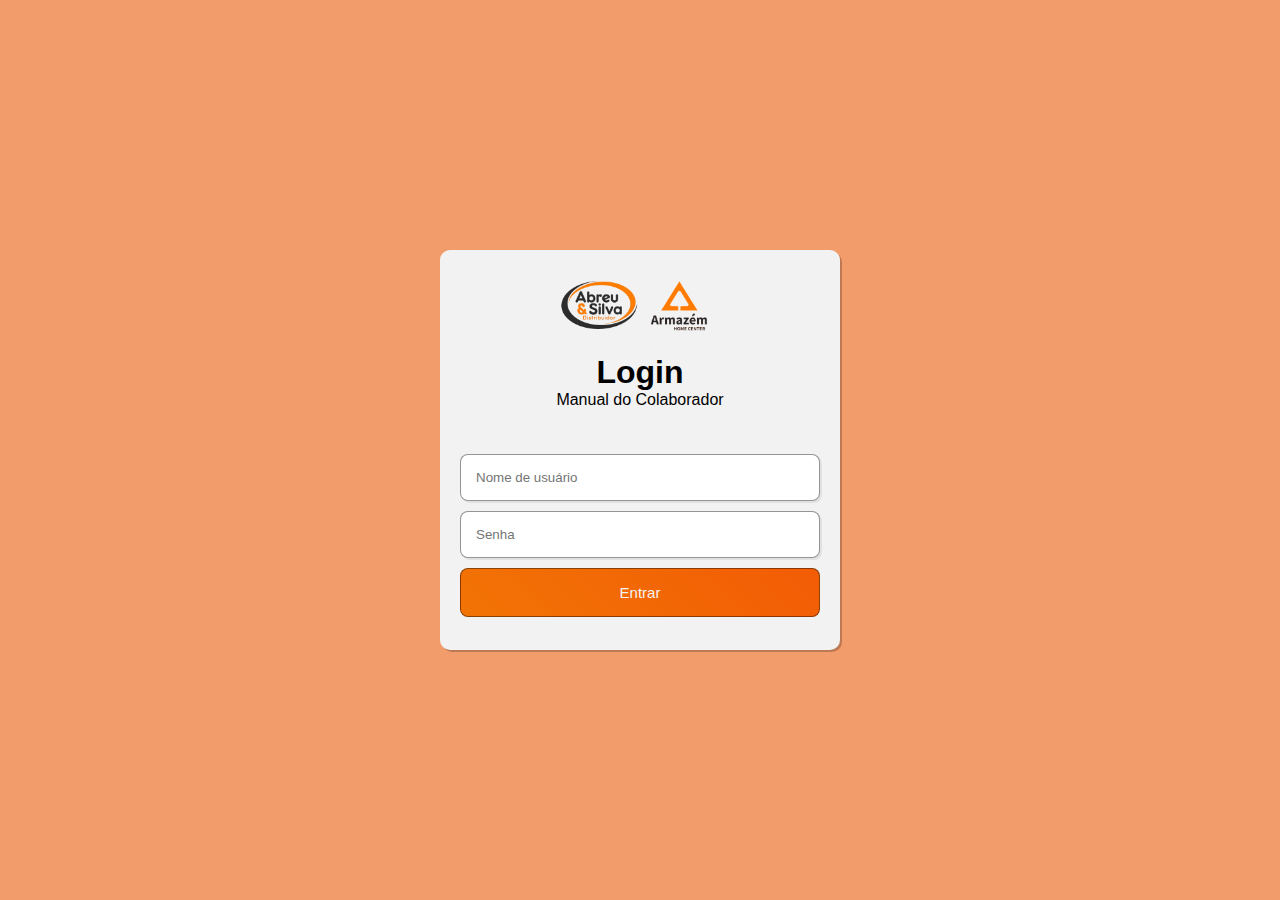
==== index.html @ 2860c3cb "add" ====
<!DOCTYPE html>
<html lang="pt-br">
<head>
    <meta charset="UTF-8">
    <meta name="viewport" content="width=device-width, initial-scale=1.0">
    <link rel="stylesheet" href="style.css">
    <title>Login</title>
</head>
<body>
    
        <div class="container">
            <div class="logo">
                <img src="imagens/logos.png" alt="Logo das Empresas">
            </div>
            
            <div class="text">
                <h1>Login</h1>
                <p>Manual do Colaborador</p>
            </div>
            <form>
                <div class="user-input">
                    <input type="text" placeholder="Nome de usuário" required id="nome">
                </div>
                <div class="user-input">
                    <input type="password" placeholder="Senha" required minlength="8" id="senha">
                </div>
                
                <button type="submit">Entrar</button>
            </form>
        </div>

        <script src="login.js"></script>
</body>
</html>
---- style.css ----
* {
    margin: 0;
    padding: 0;
    font-family: Arial, Helvetica, sans-serif;
    box-sizing: border-box;
}

:root {
    --bg-color: #F29C6B;
    --main-color: #00abf0;
    --text-color: #333;
    --second-text-color: #555;
    --white-color: #fff;
    --container-color: #F2F2F2;
    --pages-color: linear-gradient(90deg, #fff, #ddd);
    --border: .125rem solid #00abf0;
    --box-shadow: 0 0 .6rem rgba(0, 0, 0, .2);
}

body {
    width: 100%;
    height: 100vh;
    display: flex;
    justify-content: center;
    align-items: center;
    background-color: var(--bg-color);
}

.container {
    width: 400px;
    height: 400px;
    display: block;
    margin: auto;
    text-align: center;
    border-radius: 10px;
    background: var(--container-color);
    box-shadow: 2px 2px rgba(0, 0, 0, 0.219);
}

.logo img {
    margin-top: 15px;
    width: 40%;
    height: 80px;
}
.text {
    margin-top: 5px;
}

form {
    margin-top: 40px;
}
.user-input input  {
    width: 90%;
    padding: 15px;
    margin: 5px;
    
    border-radius: 8px;
    border-style: none;
    border: 1px solid rgba(0, 0, 0, 0.418);
    outline: none;
    box-shadow: 2px 2px rgba(0, 0, 0, 0.068);
    
}

.user-input input:hover {
    border: 1px solid #f27405a2;
    box-shadow: 2px 2px #f2740596;
}



button {
    width: 90%;
    padding: 15px;
    margin-top: 5px;

    font-size: 15px;
    background-image: linear-gradient(45deg, #F27405,#F25C05);
    color: #F2F2F2;

    border-radius: 8px;
    border-style: none;
    border: 1px solid rgba(0, 0, 0, 0.418);
}

button:hover {
    background-image: none;
    color: #F25C05;
    border-color: #F25C05;
}
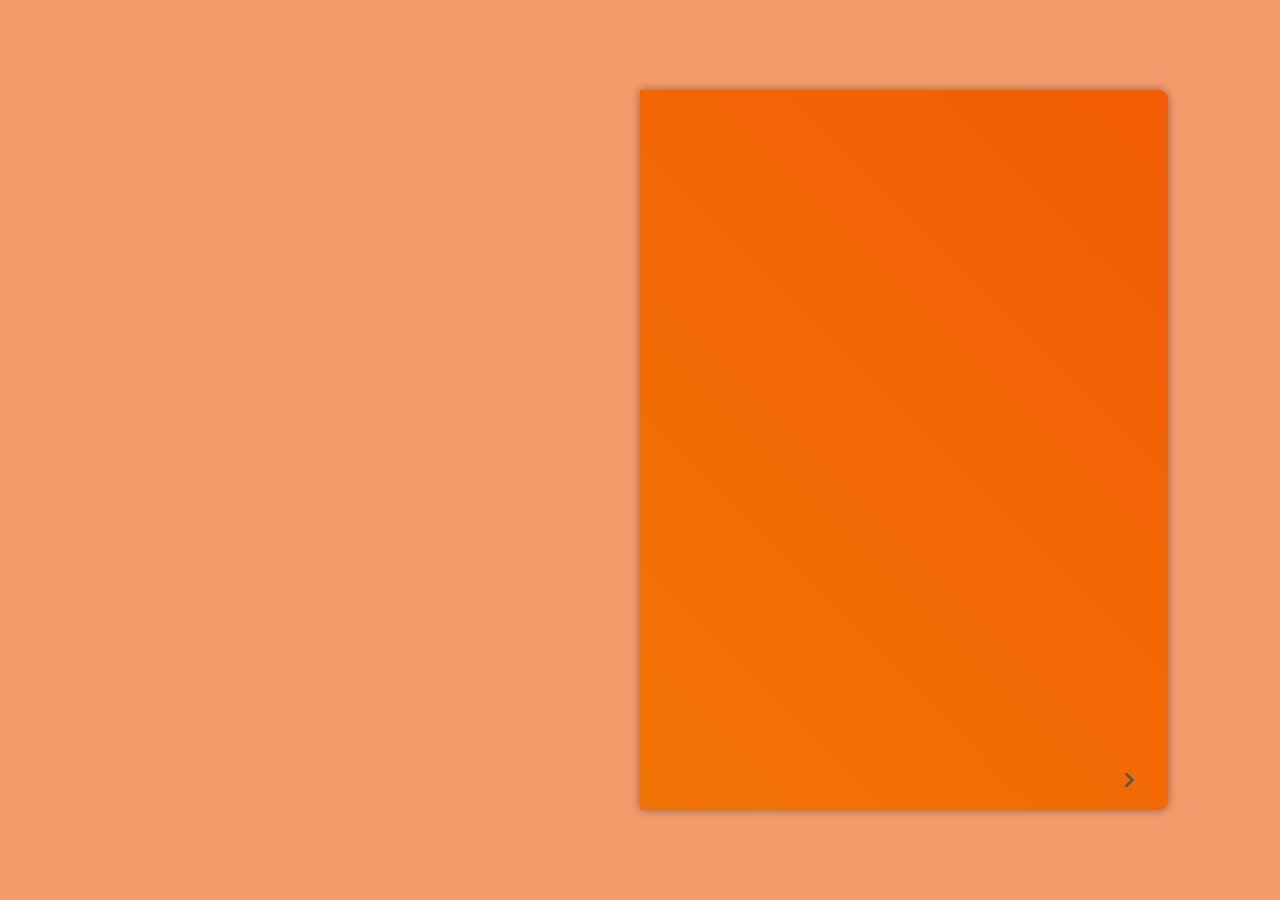
==== commit 5e412c1a: "finalizado" ====
--- a/index.html
+++ b/index.html
@@ -4,31 +4,465 @@
     <meta charset="UTF-8">
     <meta name="viewport" content="width=device-width, initial-scale=1.0">
     <link rel="stylesheet" href="style.css">
-    <title>Login</title>
+    <link rel="shortcut icon" href="favicon.ico" type="image/x-icon">
+    <!--Box icons-->
+    <link href='https://unpkg.com/boxicons@2.1.4/css/boxicons.min.css' rel='stylesheet'>
+    <title>Manual do colaborador</title>
 </head>
 <body>
     
-        <div class="container">
-            <div class="logo">
-                <img src="imagens/logos.png" alt="Logo das Empresas">
-            </div>
-            
-            <div class="text">
-                <h1>Login</h1>
-                <p>Manual do Colaborador</p>
-            </div>
-            <form>
-                <div class="user-input">
-                    <input type="text" placeholder="Nome de usuário" required id="nome">
+    <div class="wrapper">
+        <div class="cover cover-right"></div>
+        <div class="cover cover-left" id="turn-0">
+            <span class="nextprev-btn" data-page="turn-0">
+                <i class='bx bx-chevron-right'></i>
+            </span>
+        </div>
+        <div class="book">
+           <!--Initial page-->
+            <div class="book-page page-left">
+                <div>
+                  <img src="pags/sumario1.png" alt="">
+                  
                 </div>
-                <div class="user-input">
-                    <input type="password" placeholder="Senha" required minlength="8" id="senha">
+            </div>
+
+            <!-- Page 1 & 2 -->
+            <div class="book-page page-right" id="turn-2">
+                <!--page 1-->
+                <div class="page-front">
+                    <img src="pags/sumario2.png" alt="">
+                    
+                    <span class="number-page">1</span>
+
+                    <!-- Next Button-->
+                    <span class="nextprev-btn" data-page="turn-2">
+                        <i class='bx bx-chevron-right' ></i>
+                    </span>
                 </div>
-                
-                <button type="submit">Entrar</button>
-            </form>
+
+                <!--Page 2-->
+                <div class="page-back">
+                    <img src="pags/sumario3.png" alt="">
+
+                    <span class="number-page">2</span>
+
+                     <!-- Prev Button-->
+                     <span class="nextprev-btn back" data-page="turn-2">
+                        <i class='bx bx-chevron-left'></i>
+                    </span>
+                </div>
+
+            </div>
+
+            <!-- Page 3 & 4 -->
+            <div class="book-page page-right" id="turn-3">
+              <!--Page 3-->
+                <div class="page-front">
+                   <img src="pags/pag3.png" alt="">
+
+                    <span class="number-page">3</span>
+                 
+                    <!-- Next Button-->
+                     <span class="nextprev-btn" data-page="turn-3">
+                        <i class='bx bx-chevron-right' ></i>
+                    </span>
+
+                </div>
+  
+                <!--Page 4-->
+                <div class="page-back">
+                    <img src="pags/nossahistoria.png" alt="">
+
+                    <span class="number-page">4</span>
+
+                    <!-- Prev Button-->
+                    <span class="nextprev-btn back" data-page="turn-3">
+                        <i class='bx bx-chevron-left'></i>
+                    </span>
+                </div>
+            </div> 
+
+            <!-- Page 5 & 6 -->
+            <div class="book-page page-right" id="turn-4">
+                <!--Page 5-->
+                  <div class="page-front">
+                      <img src="pags/historia.png" alt="">
+
+                      <span class="number-page">5</span>
+                   
+                      <!-- Next Button-->
+                       <span class="nextprev-btn" data-page="turn-4">
+                          <i class='bx bx-chevron-right'></i>
+                      </span>
+                  </div>
+   
+                  <!--Page 6-->
+                  <div class="page-back">
+                     <img src="pags/pag4.png" alt="">
+  
+                      <span class="number-page">6</span>
+  
+                      <!-- Prev Button-->
+                      <span class="nextprev-btn back" data-page="turn-4">
+                          <i class='bx bx-chevron-left'></i>
+                      </span>
+                  </div>     
+            </div>
+
+            <!-- Page 7 & 8 -->
+            <div class="book-page page-right" id="turn-5">
+                <!--Page 7-->
+                  <div class="page-front">
+                      <img src="pags/pag5.png" alt="">
+
+                      <span class="number-page">7</span>
+                   
+                      <!-- Next Button-->
+                       <span class="nextprev-btn" data-page="turn-5">
+                          <i class='bx bx-chevron-right'></i>
+                      </span>
+                  </div>
+   
+                  <!--Page 8-->
+                  <div class="page-back">
+                     <img src="pags/pag6.png" alt="">
+  
+                      <span class="number-page">8</span>
+  
+                      <!-- Prev Button-->
+                      <span class="nextprev-btn back" data-page="turn-5">
+                          <i class='bx bx-chevron-left'></i>
+                      </span>
+                  </div>     
+            </div>
+
+            <!-- Page 9 & 10 -->
+            <div class="book-page page-right" id="turn-6">
+                <!--Page 9-->
+                  <div class="page-front">
+                      <img src="pags/pag7.png" alt="">
+
+                      <span class="number-page">9</span>
+                   
+                      <!-- Next Button-->
+                       <span class="nextprev-btn" data-page="turn-6">
+                          <i class='bx bx-chevron-right'></i>
+                      </span>
+                  </div>
+   
+                  <!--Page 10-->
+                  <div class="page-back">
+                     <img src="pags/pag8.png" alt="">
+  
+                      <span class="number-page">10</span>
+  
+                      <!-- Prev Button-->
+                      <span class="nextprev-btn back" data-page="turn-6">
+                          <i class='bx bx-chevron-left'></i>
+                      </span>
+                  </div>     
+            </div>
+
+            <!-- Page 11 & 12-->
+            <div class="book-page page-right" id="turn-7">
+                <!--Page 11-->
+                  <div class="page-front">
+                      <img src="pags/pag9.png" alt="">
+
+                      <span class="number-page">11</span>
+                   
+                      <!-- Next Button-->
+                       <span class="nextprev-btn" data-page="turn-7">
+                          <i class='bx bx-chevron-right'></i>
+                      </span>
+                  </div>
+   
+                  <!--Page 12-->
+                  <div class="page-back">
+                     <img src="pags/Normaseprocedimentos.png" alt="">
+  
+                      <span class="number-page">12</span>
+  
+                      <!-- Prev Button-->
+                      <span class="nextprev-btn back" data-page="turn-7">
+                          <i class='bx bx-chevron-left'></i>
+                      </span>
+                  </div>     
+            </div>
+
+            <!-- Page 13 & 14 -->
+            <div class="book-page page-right" id="turn-8">
+                <!--Page 13-->
+                  <div class="page-front">
+                      <img src="pags/ponto.png" alt="">
+
+                      <span class="number-page">13</span>
+                   
+                      <!-- Next Button-->
+                       <span class="nextprev-btn" data-page="turn-8">
+                          <i class='bx bx-chevron-right'></i>
+                      </span>
+                  </div>
+   
+                  <!--Page 14-->
+                  <div class="page-back">
+                     <img src="pags/he1.png" alt="">
+  
+                      <span class="number-page">14</span>
+  
+                      <!-- Prev Button-->
+                      <span class="nextprev-btn back" data-page="turn-8">
+                          <i class='bx bx-chevron-left'></i>
+                      </span>
+                  </div>     
+            </div>
+
+            <!-- Page 15 & 16 -->
+            <div class="book-page page-right" id="turn-9">
+                <!--Page 15-->
+                  <div class="page-front">
+                      <img src="pags/he2.png" alt="">
+
+                      <span class="number-page">15</span>
+                   
+                      <!-- Next Button-->
+                       <span class="nextprev-btn" data-page="turn-9">
+                          <i class='bx bx-chevron-right'></i>
+                      </span>
+                  </div>
+   
+                  <!--Page 16-->
+                  <div class="page-back">
+                     <img src="pags/beneficios.png" alt="">
+  
+                      <span class="number-page">16</span>
+  
+                      <!-- Prev Button-->
+                      <span class="nextprev-btn back" data-page="turn-9">
+                          <i class='bx bx-chevron-left'></i>
+                      </span>
+                  </div>     
+            </div>
+
+            <!-- Page 17 & 18 -->
+            <div class="book-page page-right" id="turn-10">
+                <!--Page 17-->
+                  <div class="page-front">
+                      <img src="pags/servicomedico.png" alt="">
+
+                      <span class="number-page">17</span>
+                   
+                      <!-- Next Button-->
+                       <span class="nextprev-btn" data-page="turn-10">
+                          <i class='bx bx-chevron-right'></i>
+                      </span>
+                  </div>
+   
+                  <!--Page 18-->
+                  <div class="page-back">
+                     <img src="pags/segtrabalho.png" alt="">
+  
+                      <span class="number-page">18</span>
+  
+                      <!-- Prev Button-->
+                      <span class="nextprev-btn back" data-page="turn-10">
+                          <i class='bx bx-chevron-left'></i>
+                      </span>
+                  </div>     
+            </div>
+
+            <!-- Page 19 & 20 -->
+            <div class="book-page page-right" id="turn-11">
+                <!--Page 19-->
+                  <div class="page-front">
+                      <img src="pags/segvida.png" alt="">
+
+                      <span class="number-page">19</span>
+                   
+                      <!-- Next Button-->
+                       <span class="nextprev-btn" data-page="turn-11">
+                          <i class='bx bx-chevron-right'></i>
+                      </span>
+                  </div>
+   
+                  <!--Page 20-->
+                  <div class="page-back">
+                     <img src="pags/13salario.png" alt="">
+  
+                      <span class="number-page">20</span>
+  
+                      <!-- Prev Button-->
+                      <span class="nextprev-btn back" data-page="turn-11">
+                          <i class='bx bx-chevron-left'></i>
+                      </span>
+                  </div>     
+            </div>
+
+            <!-- Page 21 & 22 -->
+            <div class="book-page page-right" id="turn-12">
+                <!--Page 21-->
+                  <div class="page-front">
+                      <img src="pags/licenca.png" alt="">
+
+                      <span class="number-page">21</span>
+                   
+                      <!-- Next Button-->
+                       <span class="nextprev-btn" data-page="turn-12">
+                          <i class='bx bx-chevron-right'></i>
+                      </span>
+                  </div>
+   
+                  <!--Page 22-->
+                  <div class="page-back">
+                     <img src="pags/valeT.png" alt="">
+  
+                      <span class="number-page">22</span>
+  
+                      <!-- Prev Button-->
+                      <span class="nextprev-btn back" data-page="turn-12">
+                          <i class='bx bx-chevron-left'></i>
+                      </span>
+                  </div>     
+            </div>
+
+            <!-- Page 23 & 24 -->
+            <div class="book-page page-right" id="turn-13">
+                <!--Page 23-->
+                  <div class="page-front">
+                      <img src="pags/faltas.png" alt="">
+
+                      <span class="number-page">23</span>
+                   
+                      <!-- Next Button-->
+                       <span class="nextprev-btn" data-page="turn-13">
+                          <i class='bx bx-chevron-right'></i>
+                      </span>
+                  </div>
+   
+                  <!--Page 24-->
+                  <div class="page-back">
+                     <img src="pags/preservacao.png" alt="">
+  
+                      <span class="number-page">24</span>
+  
+                      <!-- Prev Button-->
+                      <span class="nextprev-btn back" data-page="turn-13">
+                          <i class='bx bx-chevron-left'></i>
+                      </span>
+                  </div>     
+            </div>
+
+            <!-- Page 25 & 26 -->
+            <div class="book-page page-right" id="turn-14">
+                <!--Page 25-->
+                  <div class="page-front">
+                      <img src="pags/desperdicio.png" alt="">
+
+                      <span class="number-page">25</span>
+                   
+                      <!-- Next Button-->
+                       <span class="nextprev-btn" data-page="turn-14">
+                          <i class='bx bx-chevron-right'></i>
+                      </span>
+                  </div>
+   
+                  <!--Page 26-->
+                  <div class="page-back">
+                     <img src="pags/atendimento.png" alt="">
+  
+                      <span class="number-page">26</span>
+  
+                      <!-- Prev Button-->
+                      <span class="nextprev-btn back" data-page="turn-14">
+                          <i class='bx bx-chevron-left'></i>
+                      </span>
+                  </div>     
+            </div>
+
+            <!-- Page 27 & 28 -->
+            <div class="book-page page-right" id="turn-15">
+                <!--Page 27-->
+                  <div class="page-front">
+                      <img src="pags/telefone.png" alt="">
+
+                      <span class="number-page">27</span>
+                   
+                      <!-- Next Button-->
+                       <span class="nextprev-btn" data-page="turn-15">
+                          <i class='bx bx-chevron-right'></i>
+                      </span>
+                  </div>
+   
+                  <!--Page 28-->
+                  <div class="page-back">
+                     <img src="pags/documentacao.png" alt="">
+  
+                      <span class="number-page">28</span>
+  
+                      <!-- Prev Button-->
+                      <span class="nextprev-btn back" data-page="turn-15">
+                          <i class='bx bx-chevron-left'></i>
+                      </span>
+                  </div>     
+            </div>
+
+            <!-- Page 29 & 30 -->
+            <div class="book-page page-right" id="turn-16">
+                <!--Page 29-->
+                  <div class="page-front">
+                      <img src="pags/comercio.png" alt="">
+
+                      <span class="number-page">29</span>
+                   
+                      <!-- Next Button-->
+                       <span class="nextprev-btn" data-page="turn-16">
+                          <i class='bx bx-chevron-right'></i>
+                      </span>
+                  </div>
+   
+                  <!--Page 30-->
+                  <div class="page-back">
+                     <img src="pags/continuacao.png" alt="">
+  
+                      <span class="number-page">30</span>
+  
+                      <!-- Prev Button-->
+                      <span class="nextprev-btn back" data-page="turn-16">
+                          <i class='bx bx-chevron-left'></i>
+                      </span>
+                  </div>     
+            </div>
+
+             <!-- Page 31 & 32 -->
+             <div class="book-page page-right" id="turn-17">
+                <!--Page 29-->
+                  <div class="page-front">
+                      <img src="pags/termo.png" alt="">
+
+                      <span class="number-page">31</span>
+                   
+                      <!-- Next Button-->
+                       <span class="nextprev-btn" data-page="turn-17">
+                          <i class='bx bx-chevron-right'></i>
+                      </span>
+                  </div>
+   
+                  <!--Page 30-->
+                  <div class="page-back">
+                     <img src="pags/palavrasfinais.png" alt="">
+  
+                      <span class="number-page">32</span>
+  
+                      <!-- Prev Button-->
+                      <span class="nextprev-btn back" data-page="turn-17">
+                          <i class='bx bx-chevron-left'></i>
+                      </span>
+                  </div>     
+            </div>
         </div>
-
-        <script src="login.js"></script>
+    </div>
+
+    <script src="script.js"></script>
 </body>
 </html>--- a/style.css
+++ b/style.css
@@ -1,90 +1,192 @@
+@import url("https://fonts.googleapis.com/css2?family=Poppins:wght@300;400;500;600;700;800;900&display=swap");
+
 * {
     margin: 0;
     padding: 0;
-    font-family: Arial, Helvetica, sans-serif;
     box-sizing: border-box;
+    text-decoration: none;
+    border: none;
+    outline: none;
+    font-family: "Poppins", sans-serif;
 }
 
 :root {
     --bg-color: #F29C6B;
-    --main-color: #00abf0;
+    --main-color: #F25C05;
     --text-color: #333;
     --second-text-color: #555;
     --white-color: #fff;
-    --container-color: #F2F2F2;
+    --cover-color: linear-gradient(45deg, #F27405, #F25C05);
     --pages-color: linear-gradient(90deg, #fff, #ddd);
     --border: .125rem solid #00abf0;
     --box-shadow: 0 0 .6rem rgba(0, 0, 0, .2);
 }
-
+/*importante*/
 body {
-    width: 100%;
-    height: 100vh;
     display: flex;
     justify-content: center;
     align-items: center;
-    background-color: var(--bg-color);
+    min-height: 100vh;
+    background: var(--bg-color);
+    color: var(--text-color);
+    overflow: hidden;
 }
 
-.container {
-    width: 400px;
-    height: 400px;
-    display: block;
-    margin: auto;
-    text-align: center;
-    border-radius: 10px;
-    background: var(--container-color);
-    box-shadow: 2px 2px rgba(0, 0, 0, 0.219);
+/*Container*/
+.wrapper {
+    position: relative;
+    width: 66rem;
+    height: 45rem;
+    padding: 2rem;
+    perspective: 250rem;
+
 }
 
-.logo img {
-    margin-top: 15px;
-    width: 40%;
-    height: 80px;
-}
-.text {
-    margin-top: 5px;
+.cover {
+    position: absolute;
+    top: 0;
+    right: 0;
+    width: 50%;
+    height: 100%;
+    background: var(--cover-color);
+    box-shadow: var(--box-shadow);
+    border-top-right-radius: .6rem;
+    border-bottom-right-radius: .6rem;
+    transform-origin: left;
 }
 
-form {
-    margin-top: 40px;
+.cover.cover-left{
+    z-index: -1;
+    transition: transform 1s cubic-bezier(.355, .045, .645, 1);
 }
-.user-input input  {
-    width: 90%;
-    padding: 15px;
-    margin: 5px;
+.cover.cover-left.turn {
+    transform: rotateY(-180deg);
     
-    border-radius: 8px;
-    border-style: none;
-    border: 1px solid rgba(0, 0, 0, 0.418);
-    outline: none;
-    box-shadow: 2px 2px rgba(0, 0, 0, 0.068);
+}
+.cover.cover-right {
+    z-index: -1;
     
 }
 
-.user-input input:hover {
-    border: 1px solid #f27405a2;
-    box-shadow: 2px 2px #f2740596;
+.cover.cover-left.turn span {
+    display: none;
+}
+
+/*importante*/
+.book {
+    position: relative;
+    width: 100%;
+    height: 100%;
+    display: none;
+    perspective: 250rem;
+    z-index: 30;
+}
+
+
+/*importante*/
+.book .book-page {
+    position: absolute;
+    width: 50%;
+    height: 100%;
+    background: var(--pages-color);
+    box-shadow: 0 0 .6rem rgba(0, 0, 0, .1);
+    display: flex;
+    padding: 2rem;
 }
 
 
 
-button {
-    width: 90%;
-    padding: 15px;
-    margin-top: 5px;
-
-    font-size: 15px;
-    background-image: linear-gradient(45deg, #F27405,#F25C05);
-    color: #F2F2F2;
-
-    border-radius: 8px;
-    border-style: none;
-    border: 1px solid rgba(0, 0, 0, 0.418);
+/*Importante*/
+.book-page.page-right {
+    position: absolute;
+    right: 0;
+    transform-style: preserve-3d;
+    transform-origin: left;
+    transition: transform 1s cubic-bezier(.645, .045, .355, 1);
 }
 
-button:hover {
-    background-image: none;
-    color: #F25C05;
-    border-color: #F25C05;
+.book-page.page-right.turn {
+    transform: rotateY(-180deg);
 }
+
+.book-page .page-front,
+.book-page .page-back {
+    position: absolute;
+    top: 0;
+    left: 0;
+    width: 100%;
+    height: 100%;
+    background: var(--pages-color);
+    padding: 1.5rem 2rem;
+}
+
+.book-page .page-front{
+    transform: rotateY(0deg) translateZ(1px);
+}
+
+.book-page .page-back{
+    transform: rotateY(180deg) translateZ(1px);
+}
+
+/*Interessante*/
+.number-page {
+    position: absolute;
+    bottom: 1.2rem;
+    left: 50%;
+    transform: translateX(-50%);
+}
+
+.nextprev-btn {
+    position: absolute;
+    bottom: .9rem;
+    right: 1.5rem;
+    width: 2rem;
+    height: 2rem;
+    cursor: pointer;
+    font-size: 2rem;
+    color: var(--second-text-color);
+    display: inline-flex;
+    justify-content: center;
+    align-items: center;
+    transition: .5s;
+}
+
+.nextprev-btn:hover {
+    color: var(--main-color);
+}
+
+.nextprev-btn.back {
+    left: 1.5rem;
+}
+
+#turn-0 .nextprev-btn:hover {
+    color: var(--white-color);
+}
+
+/*pages*/
+
+img {
+    width: 100%;
+    
+}
+
+
+#turn-2 {z-index: 13;}
+#turn-3 {z-index: 11}
+#turn-4 {z-index: 9;}
+#turn-5 {z-index: 7;}
+#turn-6 {z-index: 5;}
+#turn-7 {z-index: 3;}
+#turn-8 {z-index: 1;}
+#turn-9 {z-index: -1;}
+#turn-10 {z-index: -3;}
+#turn-11 {z-index: -5;}
+#turn-12 {z-index: -7;}
+#turn-13 {z-index: -9;}
+#turn-14 {z-index: -11;}
+#turn-15 {z-index: -13;}
+#turn-16 {z-index: -15;}
+#turn-17 {z-index: -17;}
+
+
+
